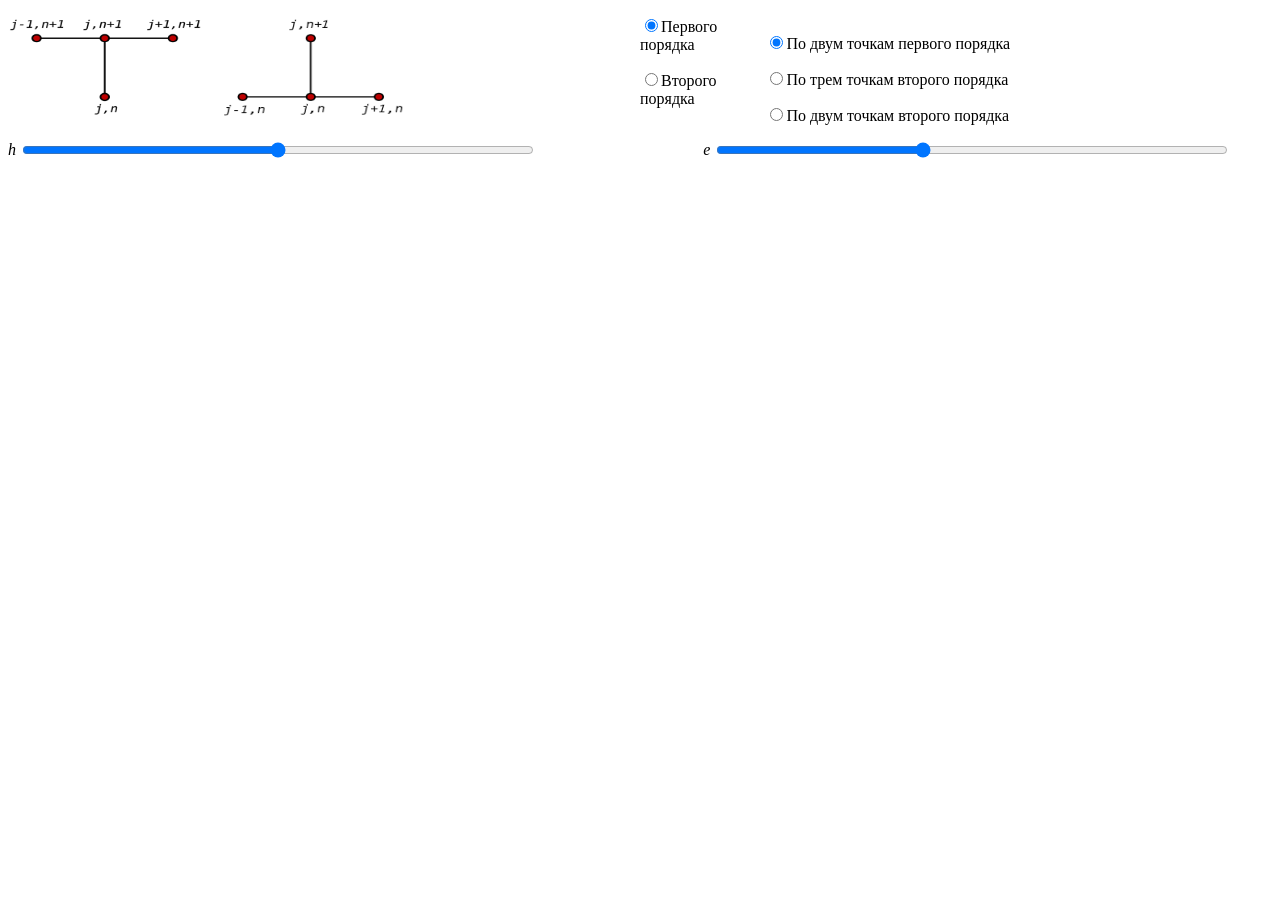
==== l3/index.html @ ea085862 "l5 l6~ l7~~ kp l1-4 complete" ====
<!DOCTYPE html>
<html lang="en">
<head>
    <meta charset="UTF-8">
    <title>GUI</title>
    <!-- <script src="Matrix.js"></script> -->
    <!-- <script src="sle.js"></script> -->
    <!-- <script src="hyperbolic.js"></script> -->
    <script src="logic.js"></script>
    <script src="index.js" ></script>
    <script src="Chart.min.js"></script>
    <!-- <script src="bower_components/numjs/dist/numjs.min.js"></script> -->
    <script src="l3.js"></script>
    <link rel="stylesheet" href="style.css">
</head>
<body>
    <div class="interface">
        <div class="method">
                <img class="met implict" src="img/implict.png" alt="implict" width="32%" height="100%">
                <img class="met explict" src="img/explict.png" alt="explict" width="32%" height="100%">
        </div>
        <div class="border">
            <p><input class="approx" type="radio" name="approximationType" id="twoFirst" checked="True">По двум точкам первого порядка</p>
            <p><input class="approx" type="radio" name="approximationType" id="threeSecond">По трем точкам второго порядка</p>
            <p><input class="approx" type="radio" name="approximationType" id="twoSecond">По двум точкам второго порядка</p>
        </div>
        <div class="aprox">
            <p><input class="app" type="radio" name="app" id="first" checked="True">Первого порядка</p>
            <p><input class="app" type="radio" name="app" id="second">Второго порядка</p>
        </div>
    </div>
    <div class="sliders">
        <div class="slider-tau">
            <span class="accuracy">h</span>
            <input type="range" class="tau" min="0.1" max="0.5" step="0.02">
        </div>
        <div class="slider-eps">
            <span class="accuracy">e</span>
            <input type="range" class="eps" min="0.05" max="0.1" step="0.02">
        </div>
    </div>
    <div class="container">
        <canvas id="Main"></canvas>
    </div>

    <div class="container2">
        <canvas id="Epsilon"></canvas>
    </div>
</body>
</html>
---- l3/style.css ----
canvas {
    /*border: 1px dotted red;*/
}
.graphs {
    clear: both;
}

.container {
    float: left;
    margin: auto;
    height: 50%;
    width: 50%;
}
.container2 {
    float: right;
    margin: auto;
    height: 50%;
    width: 50%;
}
.eps, .tau {
    width: 90%;
    height: 10px;
}
.slider-eps {
    /*margin-top: 40px;*/
    width: 45%;
    float: right;
    font-style: italic;
    /*border: 1px solid grey;*/
}
.slider-tau {
    /*margin-top: 40px;*/
    width: 45%;
    float: left;
    font-style: italic;
    /*border: 1px solid grey;*/
}
.interface {
    float: top;
    height: 100px;
    width: 100%;
    /*border: 2px dotted lawngreen;*/
}

.method {
    float: left;
    width: 50%;
    height: 100%;
    /*border: 1px dotted red;*/
}
.border {
    float: right;
    width: 40%;
    height: 100%;
    border: 1px dotted white;
}
.aprox {
    /*float: left;*/
}
.sliders {
    margin-top: 2%;
    clear:both;
    height: 20px;
}
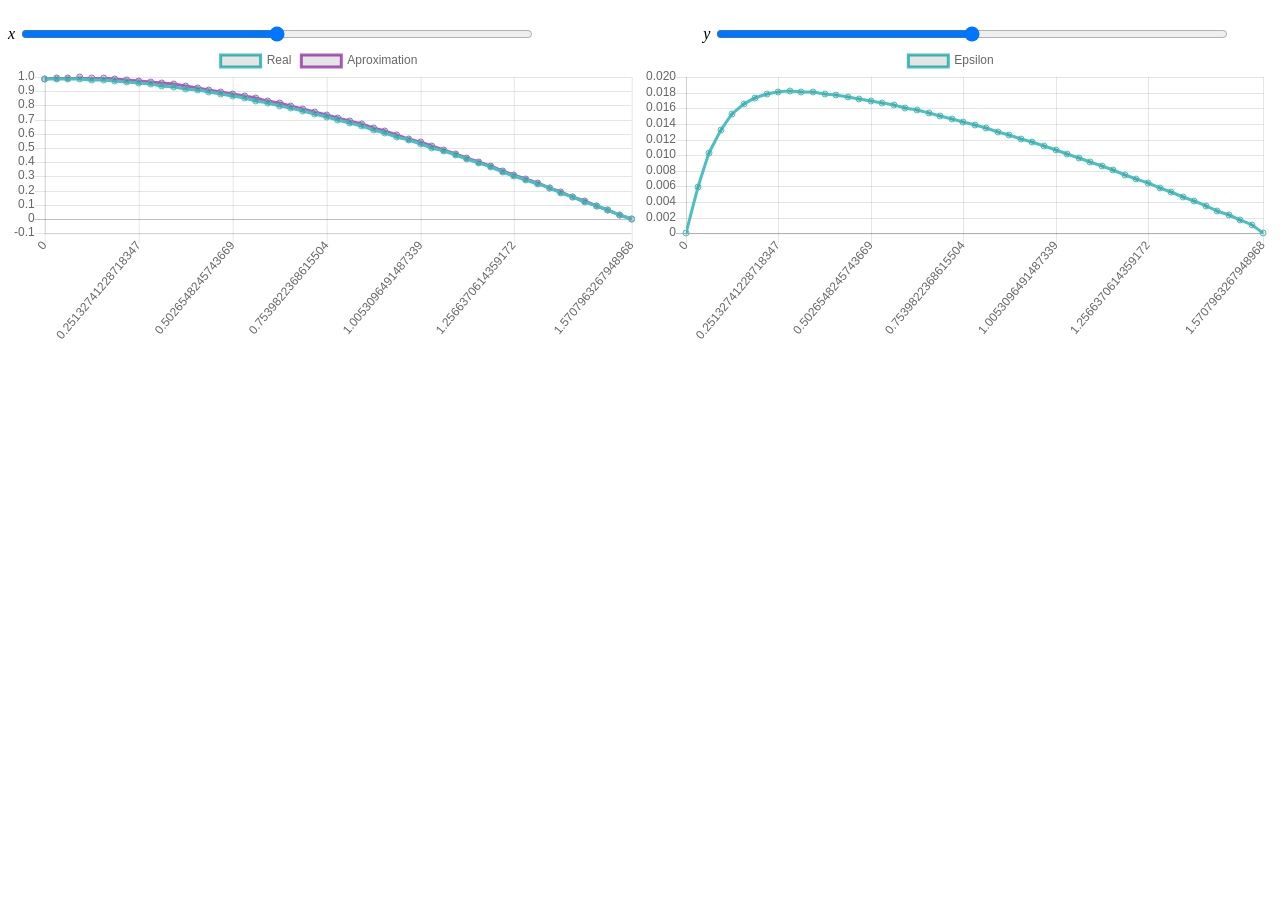
==== commit 1a3300ce: "l3" ====
--- a/l3/index.html
+++ b/l3/index.html
@@ -7,36 +7,21 @@
     <!-- <script src="sle.js"></script> -->
     <!-- <script src="hyperbolic.js"></script> -->
     <script src="logic.js"></script>
+    <script src="l3.js"></script>
     <script src="index.js" ></script>
     <script src="Chart.min.js"></script>
     <!-- <script src="bower_components/numjs/dist/numjs.min.js"></script> -->
-    <script src="l3.js"></script>
     <link rel="stylesheet" href="style.css">
 </head>
 <body>
-    <div class="interface">
-        <div class="method">
-                <img class="met implict" src="img/implict.png" alt="implict" width="32%" height="100%">
-                <img class="met explict" src="img/explict.png" alt="explict" width="32%" height="100%">
-        </div>
-        <div class="border">
-            <p><input class="approx" type="radio" name="approximationType" id="twoFirst" checked="True">По двум точкам первого порядка</p>
-            <p><input class="approx" type="radio" name="approximationType" id="threeSecond">По трем точкам второго порядка</p>
-            <p><input class="approx" type="radio" name="approximationType" id="twoSecond">По двум точкам второго порядка</p>
-        </div>
-        <div class="aprox">
-            <p><input class="app" type="radio" name="app" id="first" checked="True">Первого порядка</p>
-            <p><input class="app" type="radio" name="app" id="second">Второго порядка</p>
-        </div>
-    </div>
     <div class="sliders">
         <div class="slider-tau">
-            <span class="accuracy">h</span>
-            <input type="range" class="tau" min="0.1" max="0.5" step="0.02">
+            <span class="accuracy">x</span>
+            <input type="range" class="tau" min="0" max="10" step="1">
         </div>
         <div class="slider-eps">
-            <span class="accuracy">e</span>
-            <input type="range" class="eps" min="0.05" max="0.1" step="0.02">
+            <span class="accuracy">y</span>
+            <input type="range" class="eps" min="0" max="10" step="1">
         </div>
     </div>
     <div class="container">
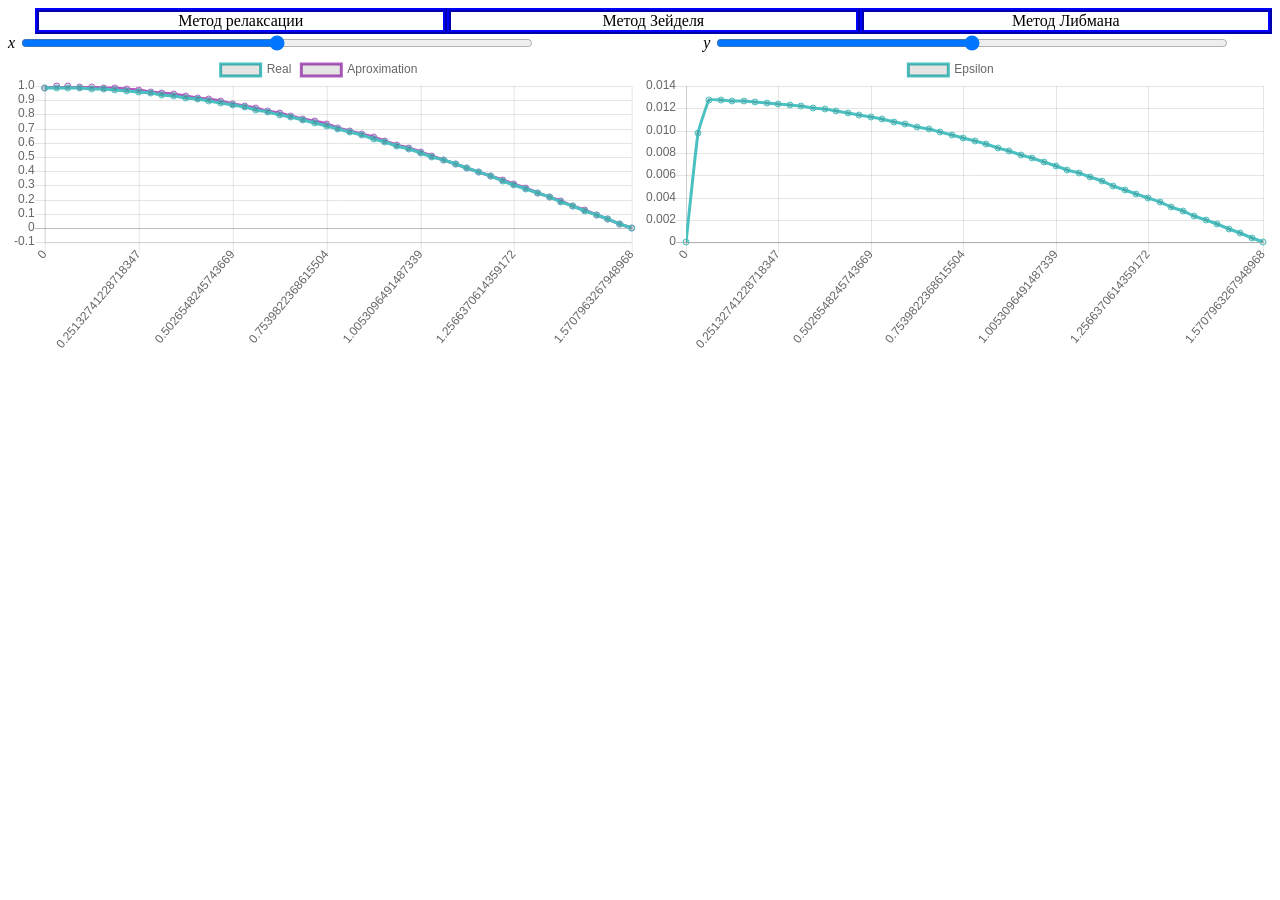
==== commit 42983b47: "l3 with methods" ====
--- a/l3/index.html
+++ b/l3/index.html
@@ -2,7 +2,7 @@
 <html lang="en">
 <head>
     <meta charset="UTF-8">
-    <title>GUI</title>
+    <title>Лабораторная 3</title>
     <!-- <script src="Matrix.js"></script> -->
     <!-- <script src="sle.js"></script> -->
     <!-- <script src="hyperbolic.js"></script> -->
@@ -14,6 +14,11 @@
     <link rel="stylesheet" href="style.css">
 </head>
 <body>
+    <div class="method">
+        <div class="met libman">Метод Либмана</div>
+        <div class="met zeidel">Метод Зейделя</div>
+        <div class="met relax">Метод релаксации</div>
+    </div>
     <div class="sliders">
         <div class="slider-tau">
             <span class="accuracy">x</span>
--- a/l3/style.css
+++ b/l3/style.css
@@ -43,10 +43,31 @@
 }
 
 .method {
-    float: left;
-    width: 50%;
+    /*float: left;*/
+    width: 100%;
     height: 100%;
     /*border: 1px dotted red;*/
+}
+.zeidel {
+    width: 32%;
+    height: 100%;
+    text-align: center;
+    float: right;
+    border: 4px ridge blue;
+}
+.libman {
+    width: 32%;
+    text-align: center;
+    height: 100%;
+    float: right;
+    border: 4px ridge blue;
+}
+.relax {
+    width: 32%;
+    text-align: center;
+    height: 100%;
+    float: right;
+    border: 4px ridge blue;
 }
 .border {
     float: right;
